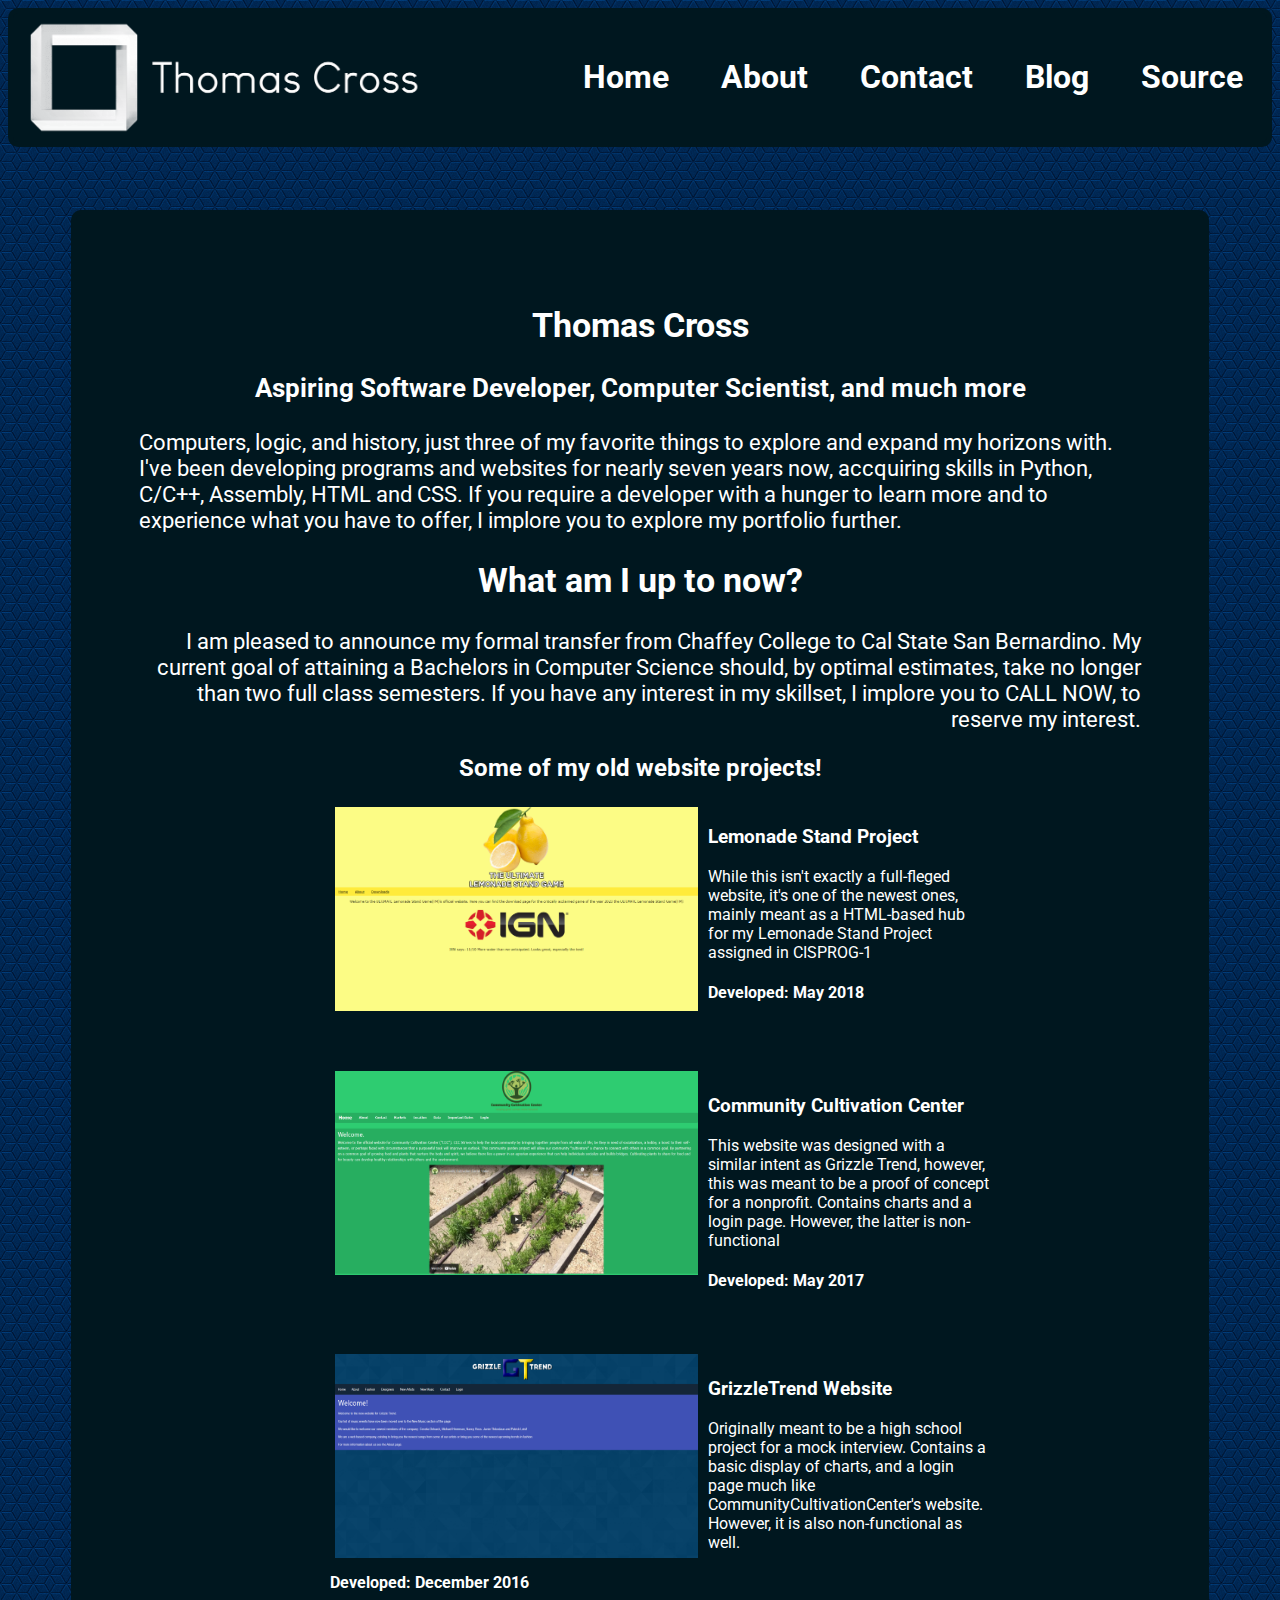
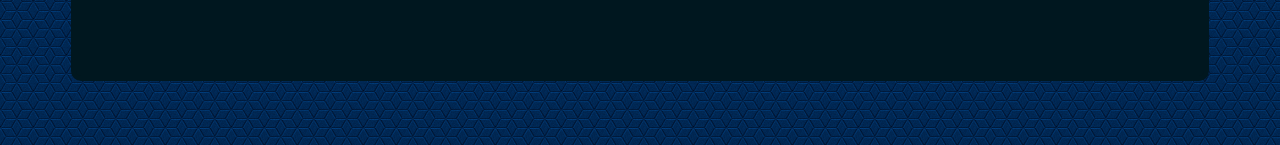
==== index.html @ a674a42e "Update index.html" ====
<!DOCTYPE html>
<meta name="viewport" content="width=device-width, initial-scale=1.0">
    <head>
        <title>Thomas Cross Portfolio: Home</title>
        <link rel="stylesheet" href="portfolio.css">
        <meta charset="utf-8">
        <link rel="icon" type="image/png" href="images/favicon.ico">
        <link rel="preconnect" href="https://fonts.gstatic.com">
        <link rel="preconnect" href="https://fonts.gstatic.com">
        <link rel='icon' href='Images\favicons\favicon-16x16.png'>
        <link href="https://fonts.googleapis.com/css2?family=Roboto:wght@300;700&display=swap" rel="stylesheet">
        <script src="https://ajax.googleapis.com/ajax/libs/jquery/3.5.1/jquery.min.js"></script>
        <link href='https://css.gg/close-o.css' rel='stylesheet'>
        <link href='https://css.gg/menu.css' rel='stylesheet'>
    </head>
    <script>
        function mobileNavbar(){
            var a = document.getElementById("navlinks");
            var b = document.getElementsByClassName("navtag");
            var d = $(window).width();
            if (a.style.display === "block" && d <= 768) {
                a.style.display = "none";
                b.style.display = "none";
            }
            else {
                $(a).fadeIn();
                a.style.display = "block";
                b.style.display = "block";
            }
        }
    </script>
    <body>
        <a href="javascript:void(0);" class="icon" onclick="mobileNavbar()"><i style="background:white; --ggs:2;" class="gg-menu"></i></a>
        <div class="navtag" id="navlinks">
            <a href="javascript:void(0);" class="icon" onclick="mobileNavbar()"><i style="background:white; --ggs:2;" class="gg-close-o"></i></a>
            <nav>
                <ul>
                    <li><a href="index.html"><h1>Home</h1></a></li>
                    <li><a href="bio.html"><h1>About</h1></a></li>
                    <li><a href="contact.html"><h1>Contact</h1></a></li>
                    <li><a href="blog.html"><h1>Blog</h1></a></li>
                    <li><a href="https://github.com/ThomasCross257/Portfolio"><h1>Source</h1></a></li>
                </ul>
            </nav>
        </div>
        <div class="body">
        <div class= "IntroPara">
        <h2>Thomas Cross</h2>
        <h3>Aspiring Software Developer, Computer Scientist, and much more</h3>
        <p>Computers, logic, and history, just three of my favorite things to explore and expand my horizons with. I've been developing programs and websites for nearly seven years now, accquiring skills in Python, C/C++, Assembly, HTML and CSS. If you require a developer with a hunger to learn more and to experience what you have to offer, I implore you to explore my portfolio further.</p>
        </div>
        <div class="CurrentEvent"><h2 style="text-align:center">What am I up to now?</h2>
        <p>I am pleased to announce my formal transfer from Chaffey College to Cal State San Bernardino. My current goal of attaining a Bachelors in Computer Science should, by optimal estimates, take no longer than two full class semesters. If you have any interest in my skillset, I implore you to CALL NOW, to reserve my interest.</p>
        </div>
            <h2 style="text-align:center">Some of my old website projects!</h2>
            <div class="projects">
                <ul>
                    <li><a href="https://thomascross257.github.io/LemonadeStand/"><img style="float:left;" src="Images/webpageshots/CollegeProject.png" width="363" height="204"></a>
                    <h3>Lemonade Stand Project</h3><p>While this isn't exactly a full-fleged website, it's one of the newest ones, mainly meant as a HTML-based hub for my Lemonade Stand Project assigned in CISPROG-1</p><h4>Developed: May 2018</h4></li>
                    <br>
                    <br>
                    <li><a href="https://thomascross257.github.io/CommunityCultivationCenter/"><img style="float:left;" src="Images/webpageshots/HSProject2.png" width="363" height="204"></a></li>
                    <h3>Community Cultivation Center</h3><p>This website was designed with a similar intent as Grizzle Trend, however, this was meant to be a proof of concept for a nonprofit. Contains charts and a login page. However, the latter is non-functional</p>
                    <h4>Developed: May 2017</h4>
                    <br>
                    <br>
                    <li><a href="https://thomascross257.github.io/GrizzleTrend/"><img style="float:left;" img src="Images/webpageshots/HSProject1.png"></a></li>
                    <h3>GrizzleTrend Website</h3><p>Originally meant to be a high school project for a mock interview. Contains a basic display of charts, and a login page much like CommunityCultivationCenter's website. However, it is also non-functional as well.</p>
                    <h4>Developed: December 2016</h4>
                </ul>
            </div>
    </body>
---- portfolio.css ----
.body{
    margin:5%;
    padding:5%;
    background: #00171F;
    border: 5px solid #00171F;
    border-radius: 10px;
}
.navtag{

    min-height: 50%;
    display: block;
    background-color: #00171F;
    background-image: url("Images/LogoHeader.png");
    background-size: contain;
    background-repeat: no-repeat;
    border: 5px solid #00171F;
    border-radius: 10px;
}

body{
    background-image:url("Images/40db8452.png");
    font-family: 'Roboto', sans-serif;
}

h1, h2, h3{
    text-align: center;
    color: white;
}
p{
    color: white;
}

.navtag nav{
    text-align: right;
}
.navtag ul{
    list-style-type: none;
    margin: 0;
}
.navtag li{
    display:inline-flex;
}
.navtag li a{
    display:inline-block;
    position: relative;
    text-decoration: none;
    color: white;
    padding: 24px;
}
.navtag li a:hover{
    background-color: #00A7E1;    
}

.projects{
    margin-left: auto;
    margin-right: auto;
    width: 70%;
    text-justify:auto;
}

.projects ul{
    list-style-type: none;
}

.projects li{
    padding: 5px;
    display: block;
    position:relative;
}
.projects a{
    max-height: 204px;
    max-width: 363px;
}
.projects img{
    padding-right: 10px;
    width: 363px; 
    height: 204px;
    float:left;
}

.projects h3{
    text-align:unset;
}
.projects h4{
    color:white;
}
.projectText{
    margin: left 10%;
}

.IntroPara{
    justify-items: auto;
    text-align: left;
    font-size: 1.4em;
}
.CurrentEvent{
    justify-items: auto;
    font-size: 1.4em;
    text-align: right;
}
.icon{
    display:none;
}
#phoneNum-Mobile{
    display:none;
}

.bioPic{
    display:block; 
    width:25%; 
    height:25%; 
    float:right; 
    border-style:solid;
    border-width: 5px;
    border-radius: 30px;
    border-color: #00A7E1;
}

.bioPara{
    padding-right:20px; 
    text-align:left; 
    text-justify: auto;
}

.MobileLink{
    display:none;
}
.ResumeInline{
    margin: 0 auto; 
    display:block;
}

@media only screen and (max-width: 979px){
    .navtag{
        background-image: url("/Images/LogoSansText.png");
        background-size:12%;
    }
}

@media only screen and (max-width: 768px) {
    .navtag{
        display:none;
        max-width:fit-content;
        background-image: none;
        position:fixed;
        width:100%;
        height:100%;
        top:0;
        bottom:0;
        left:0;
        right:0;
        z-index: 2;
        
    }
    .navtag #navlinks{
        display:none;
    }
    .navtag a {
        color: #00171F;
        display: block;
    }
    .navtag nav{
        text-align: center;
    }
    .navtag li a{
        display:block;
        text-decoration: none;
        color: white;
        padding: 46px;
        width:50%;
    }
    .icon{
        display:block;
        position:absolute;
        text-decoration: none;
        margin:auto;
        width:50%;
        height: 90%;
    }
    .IntroPara{
        justify-items: auto;
        text-align: center;
    }
    .CurrentEvent{
        justify-items: auto;
        text-align: center;
    }
    .projects img{
        padding-right: 10px;
        width: 182px; 
        height: 102px;
        float:none;
    }

    #phoneNum-Mobile{
        display:block;
    }
    #phoneNum-Desktop{
        display:none;
    }
    .MobileLink{
        display:block;
    }
    .MobileLink a:hover{
        color: #00A7E1;    
    }
    .body a:link {
        color: #007EA7;
        text-decoration: none;
    }
      
    .body a:visited {
        text-decoration: none;
        color: #007EA7;
     }
      
     .body a:hover {
        text-decoration: underline;
    }
      
    .body a:active {
        text-decoration: underline;
    }
    .ResumeInline{
        position: absolute; 
        width:0; 
        height:0; 
        border:0;
    }
    .gg-notes{
        vertical-align: center;
    }
}
@media only screen and (max-width: 1024px) {
    .projects img{
        padding-right: 10px;
        width: 273px; 
        height: 153px;
        float:none;
    }
    .MobileLink{
        display:block;
    }
    .ResumeInline{
        position: absolute; 
        width:0; 
        height:0; 
        border:0;
    }
}
.gg-menu{
    margin-left: 10px;
    margin-bottom: 10px;
    margin-top: 10px;
}
.gg-close-o{
    margin-left: 10px;
    margin-top: 20px;
}
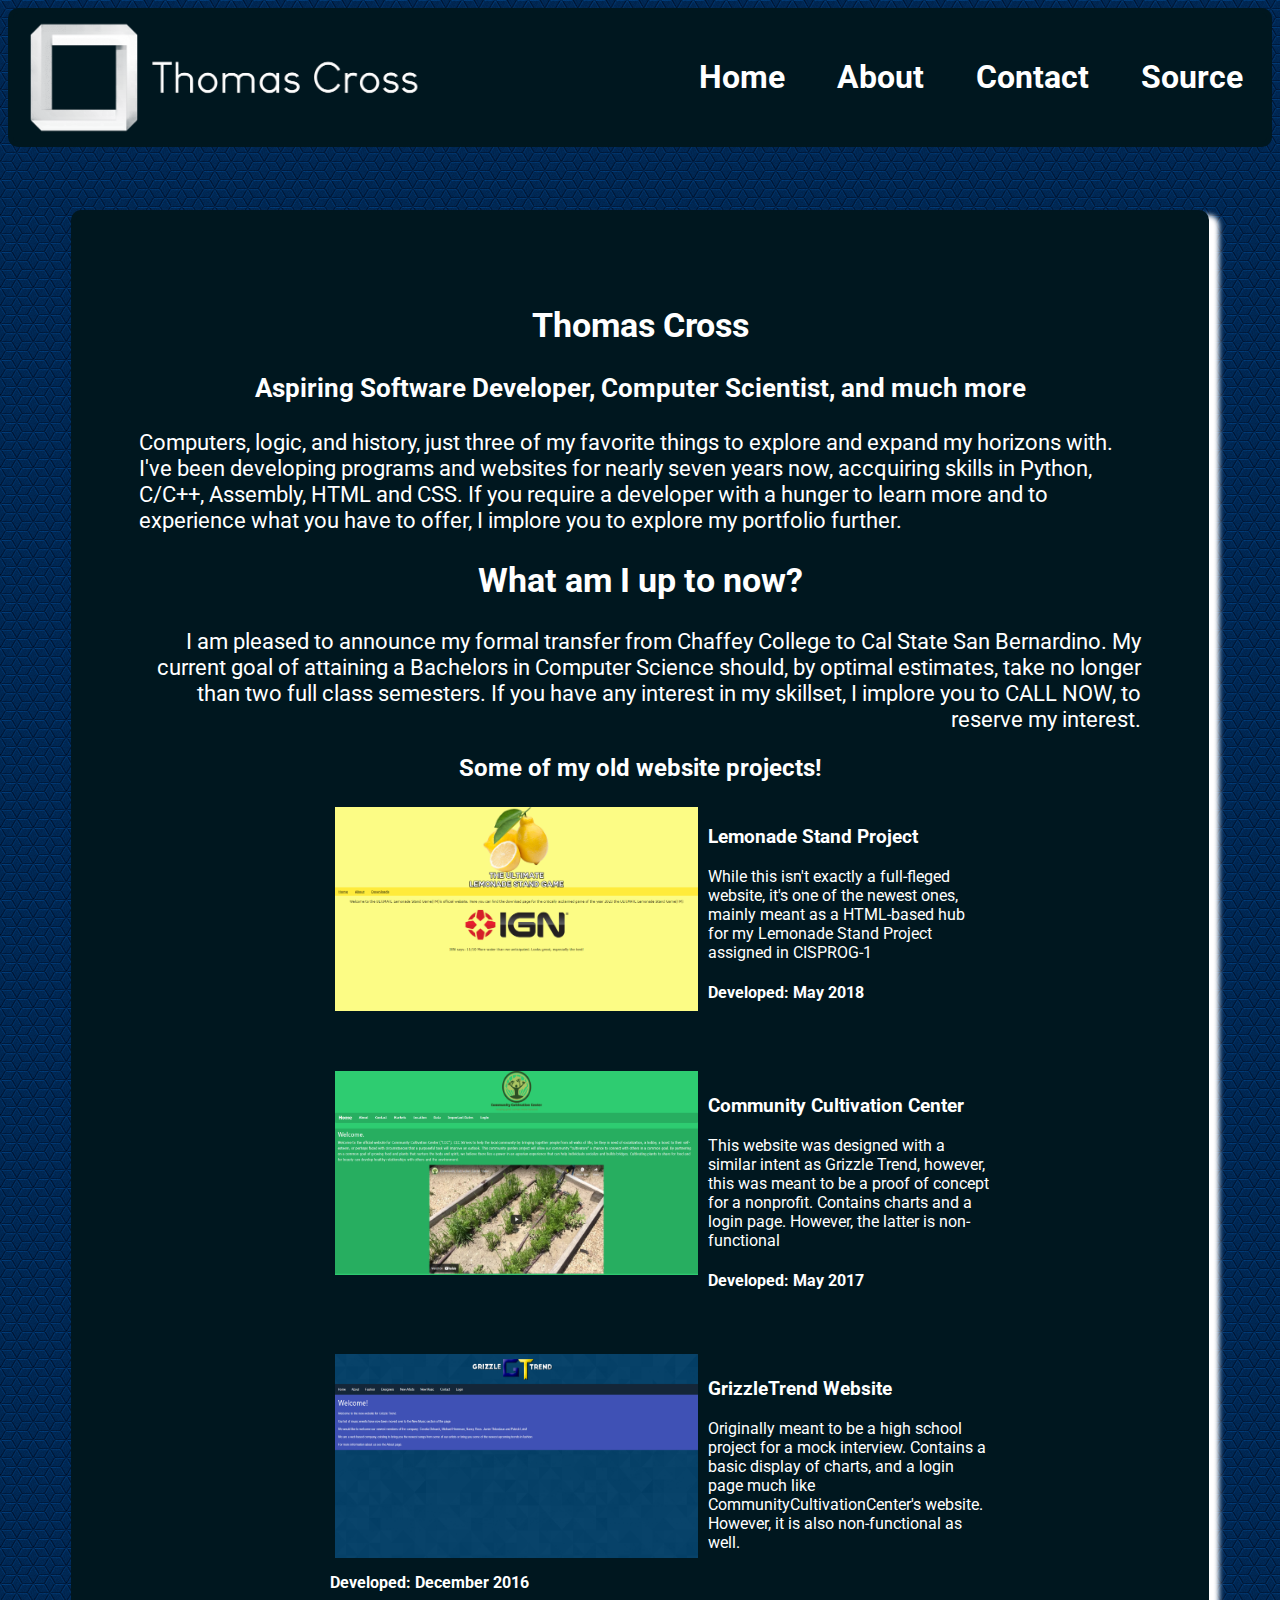
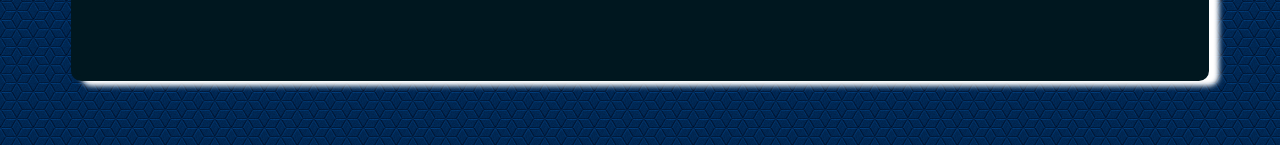
==== commit d4b9ef80: "Major changes made to the mobile version. Also added tables on the contact page" ====
--- a/index.html
+++ b/index.html
@@ -30,15 +30,14 @@
         }
     </script>
     <body>
-        <a href="javascript:void(0);" class="icon" onclick="mobileNavbar()"><i style="background:white; --ggs:2;" class="gg-menu"></i></a>
+        <a href="javascript:void(0);" class="icon" onclick="mobileNavbar()"><i style="text-decoration: none;color: white; --ggs:2;" class="gg-menu"></i></a>
         <div class="navtag" id="navlinks">
-            <a href="javascript:void(0);" class="icon" onclick="mobileNavbar()"><i style="background:white; --ggs:2;" class="gg-close-o"></i></a>
+            <a href="javascript:void(0);" class="icon" onclick="mobileNavbar()"><i style="text-decoration: none;color: white; --ggs:2;" class="gg-close-o"></i></a>
             <nav>
                 <ul>
                     <li><a href="index.html"><h1>Home</h1></a></li>
                     <li><a href="bio.html"><h1>About</h1></a></li>
                     <li><a href="contact.html"><h1>Contact</h1></a></li>
-                    <li><a href="blog.html"><h1>Blog</h1></a></li>
                     <li><a href="https://github.com/ThomasCross257/Portfolio"><h1>Source</h1></a></li>
                 </ul>
             </nav>
@@ -55,16 +54,16 @@
             <h2 style="text-align:center">Some of my old website projects!</h2>
             <div class="projects">
                 <ul>
-                    <li><a href="https://thomascross257.github.io/LemonadeStand/"><img style="float:left;" src="Images/webpageshots/CollegeProject.png" width="363" height="204"></a>
+                    <li><a href="https://thomascross257.github.io/LemonadeStand/"><img style="float:left;" class="CollegeProj" src="Images/webpageshots/CollegeProject.png" width="363" height="204"></a>
                     <h3>Lemonade Stand Project</h3><p>While this isn't exactly a full-fleged website, it's one of the newest ones, mainly meant as a HTML-based hub for my Lemonade Stand Project assigned in CISPROG-1</p><h4>Developed: May 2018</h4></li>
                     <br>
                     <br>
-                    <li><a href="https://thomascross257.github.io/CommunityCultivationCenter/"><img style="float:left;" src="Images/webpageshots/HSProject2.png" width="363" height="204"></a></li>
+                    <li><a href="https://thomascross257.github.io/CommunityCultivationCenter/"><img style="float:left;" class="HSProject2" src="Images/webpageshots/HSProject2.png"></a></li>
                     <h3>Community Cultivation Center</h3><p>This website was designed with a similar intent as Grizzle Trend, however, this was meant to be a proof of concept for a nonprofit. Contains charts and a login page. However, the latter is non-functional</p>
                     <h4>Developed: May 2017</h4>
                     <br>
                     <br>
-                    <li><a href="https://thomascross257.github.io/GrizzleTrend/"><img style="float:left;" img src="Images/webpageshots/HSProject1.png"></a></li>
+                    <li><a href="https://thomascross257.github.io/GrizzleTrend/"><img style="float:left;" class="HSProject1" src="Images/webpageshots/HSProject1.png"></a></li>
                     <h3>GrizzleTrend Website</h3><p>Originally meant to be a high school project for a mock interview. Contains a basic display of charts, and a login page much like CommunityCultivationCenter's website. However, it is also non-functional as well.</p>
                     <h4>Developed: December 2016</h4>
                 </ul>
--- a/portfolio.css
+++ b/portfolio.css
@@ -4,7 +4,17 @@
     background: #00171F;
     border: 5px solid #00171F;
     border-radius: 10px;
-}
+    box-shadow: 10px 5px 5px white;
+}
+.body a:link {
+    color: white;
+    text-decoration: none;
+}
+  
+.body a:visited {
+    text-decoration: none;
+    color: white;
+ }
 .navtag{
 
     min-height: 50%;
@@ -129,10 +139,22 @@
     margin: 0 auto; 
     display:block;
 }
+.HSProject1{
+    width:363; 
+    height:204;
+}
+.HSProject2{
+    width:363; 
+    height:204;
+}
+.CollegeProj{
+    width:363; 
+    height:204;
+}
 
 @media only screen and (max-width: 979px){
     .navtag{
-        background-image: url("/Images/LogoSansText.png");
+        background-image: url("Images/LogoSansText.png");
         background-size:12%;
     }
 }
@@ -187,11 +209,23 @@
     }
     .projects img{
         padding-right: 10px;
-        width: 182px; 
-        height: 102px;
         float:none;
     }
-
+    .HSProject1{
+        content:url("Images/webpageshots/GrizTrendIconMobile.png");
+        width: 177px; 
+        height: 144px;
+    }
+    .HSProject2{
+        content:url("Images/webpageshots/CommunityCultivationCenterIconMobile.png");
+        width:auto; 
+        height:auto;
+    }
+    .CollegeProj{
+        content:url("Images/webpageshots/LemonadeStandIconMobile.png");
+        width: 165px; 
+        height: 151px;
+    }
     #phoneNum-Mobile{
         display:block;
     }
@@ -204,15 +238,6 @@
     .MobileLink a:hover{
         color: #00A7E1;    
     }
-    .body a:link {
-        color: #007EA7;
-        text-decoration: none;
-    }
-      
-    .body a:visited {
-        text-decoration: none;
-        color: #007EA7;
-     }
       
      .body a:hover {
         text-decoration: underline;
@@ -256,4 +281,10 @@
 .gg-close-o{
     margin-left: 10px;
     margin-top: 20px;
+}
+.ContactTableContent{
+    background-color: #007EA7;
+}
+.ContactTableDesc{
+    background-color: #003459;
 }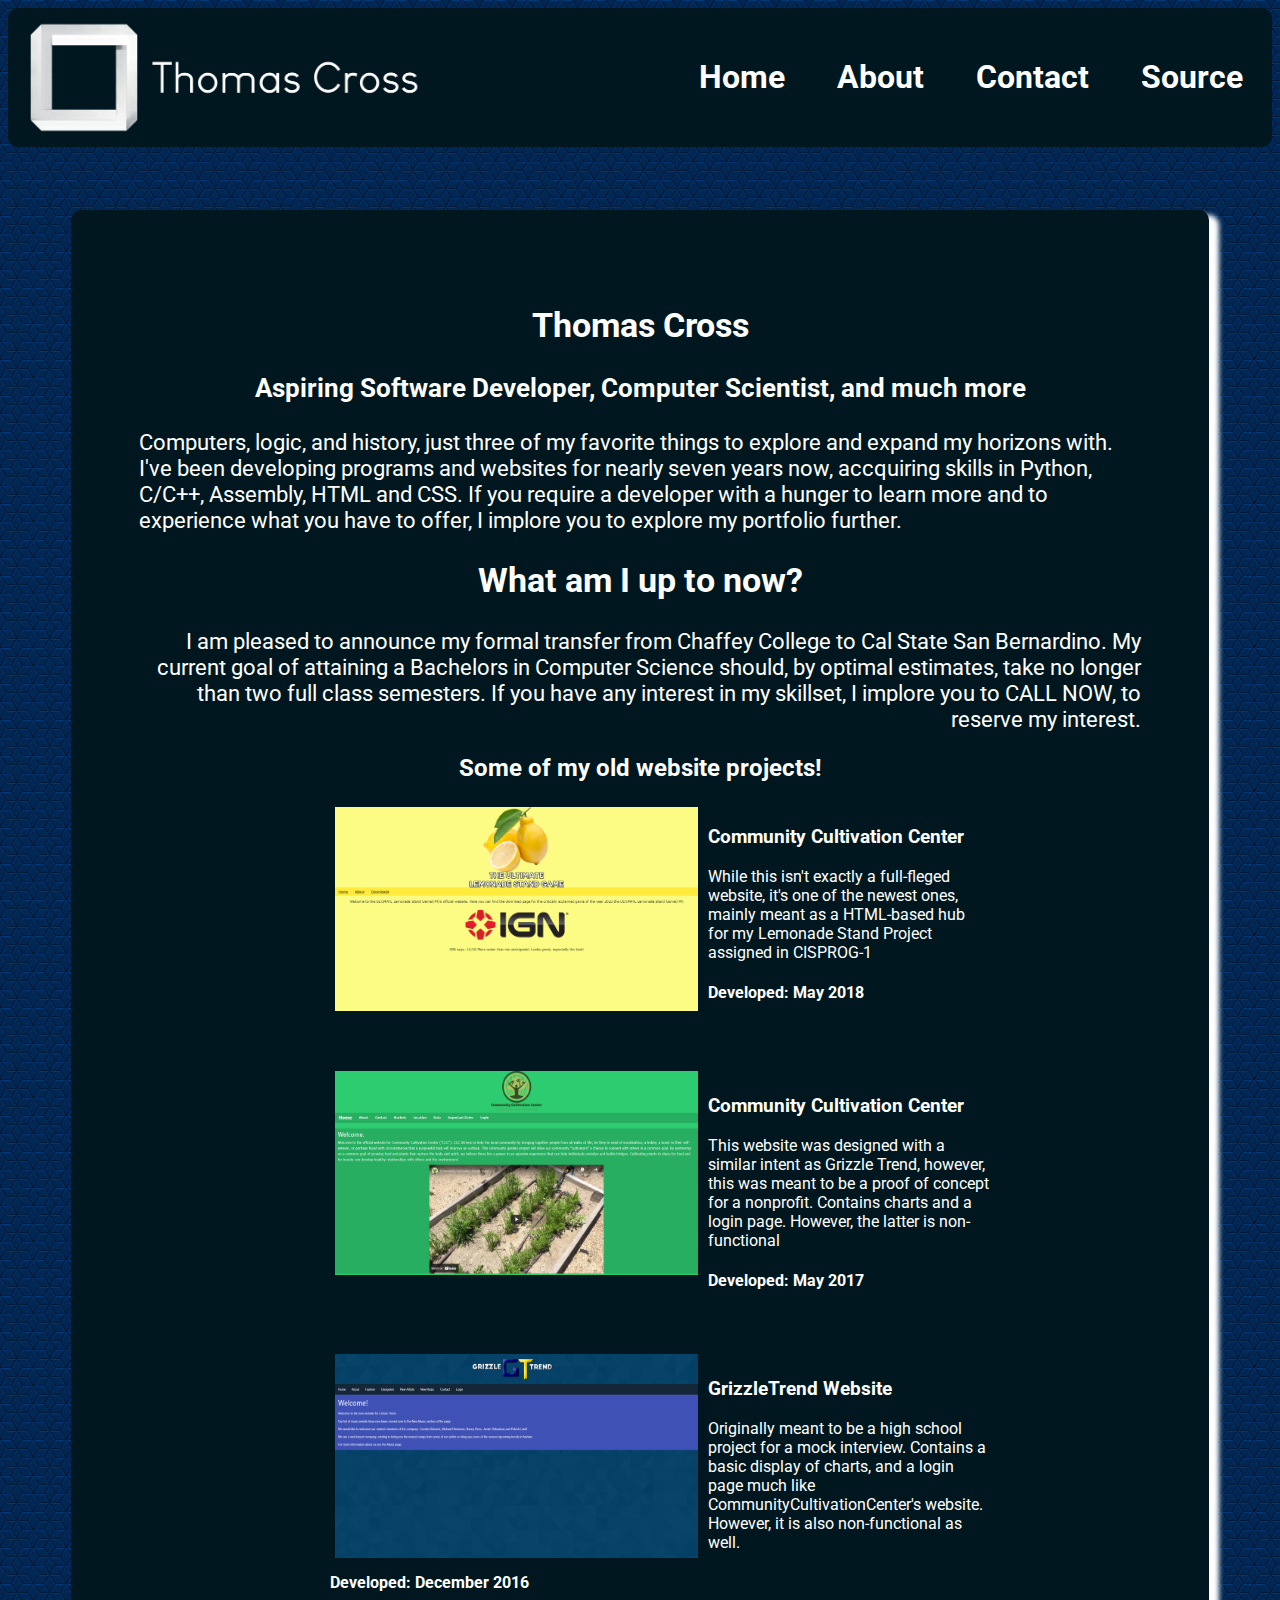
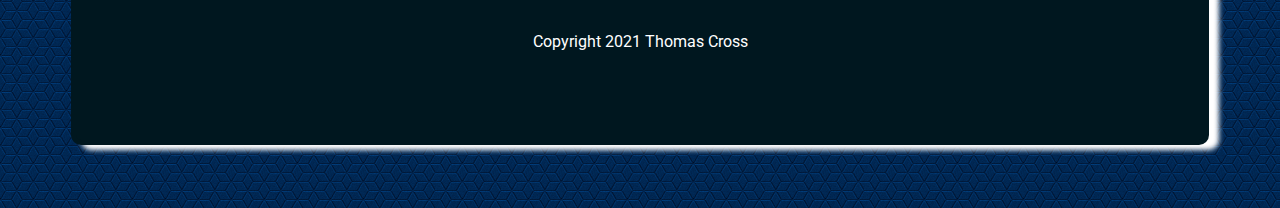
==== commit cf2abf2c: "Major update. Website is fully functional and presentable from here on out." ====
--- a/index.html
+++ b/index.html
@@ -54,19 +54,19 @@
             <h2 style="text-align:center">Some of my old website projects!</h2>
             <div class="projects">
                 <ul>
-                    <li><a href="https://thomascross257.github.io/LemonadeStand/"><img style="float:left;" class="CollegeProj" src="Images/webpageshots/CollegeProject.png" width="363" height="204"></a>
-                    <h3>Lemonade Stand Project</h3><p>While this isn't exactly a full-fleged website, it's one of the newest ones, mainly meant as a HTML-based hub for my Lemonade Stand Project assigned in CISPROG-1</p><h4>Developed: May 2018</h4></li>
+                    <li><a id="WebsiteIcons" href="https://thomascross257.github.io/LemonadeStand/"><span><img style="float:left;" class="CollegeProj" src="Images/webpageshots/CollegeProject.png" width="363" height="204"></a>
+                    <a href="https://thomascross257.github.io/LemonadeStand/"><h3 id="MobileHomeLinks">Lemonade Stand Project</h3></a><h3 id="NonMobileHomeLinks">Community Cultivation Center</h3><p>While this isn't exactly a full-fleged website, it's one of the newest ones, mainly meant as a HTML-based hub for my Lemonade Stand Project assigned in CISPROG-1</p><h4>Developed: May 2018</h4></li>
                     <br>
                     <br>
-                    <li><a href="https://thomascross257.github.io/CommunityCultivationCenter/"><img style="float:left;" class="HSProject2" src="Images/webpageshots/HSProject2.png"></a></li>
-                    <h3>Community Cultivation Center</h3><p>This website was designed with a similar intent as Grizzle Trend, however, this was meant to be a proof of concept for a nonprofit. Contains charts and a login page. However, the latter is non-functional</p>
+                    <li><a id="WebsiteIcons" href="https://thomascross257.github.io/CommunityCultivationCenter/"><img style="float:left;" class="HSProject2" src="Images/webpageshots/HSProject2.png"></a></li>
+                    <a href="https://thomascross257.github.io/CommunityCultivationCenter/"><h3 id="MobileHomeLinks">Community Cultivation Center</h3></a><h3 id="NonMobileHomeLinks">Community Cultivation Center</h3><p>This website was designed with a similar intent as Grizzle Trend, however, this was meant to be a proof of concept for a nonprofit. Contains charts and a login page. However, the latter is non-functional</p>
                     <h4>Developed: May 2017</h4>
                     <br>
                     <br>
-                    <li><a href="https://thomascross257.github.io/GrizzleTrend/"><img style="float:left;" class="HSProject1" src="Images/webpageshots/HSProject1.png"></a></li>
-                    <h3>GrizzleTrend Website</h3><p>Originally meant to be a high school project for a mock interview. Contains a basic display of charts, and a login page much like CommunityCultivationCenter's website. However, it is also non-functional as well.</p>
+                    <li><a id="WebsiteIcons" href="https://thomascross257.github.io/GrizzleTrend/"><img style="float:left;" class="HSProject1" src="Images/webpageshots/HSProject1.png"></a></li>
+                    <span><a href="https://thomascross257.github.io/GrizzleTrend/"><h3 id="MobileHomeLinks">GrizzleTrend Website</h3></span></a><h3 id="NonMobileHomeLinks">GrizzleTrend Website</h3><p>Originally meant to be a high school project for a mock interview. Contains a basic display of charts, and a login page much like CommunityCultivationCenter's website. However, it is also non-functional as well.</p>
                     <h4>Developed: December 2016</h4>
                 </ul>
             </div>
-    </body>
-    
+            <footer style="color:white; text-align: center;"><br>Copyright 2021 Thomas Cross</footer>
+    </body>--- a/portfolio.css
+++ b/portfolio.css
@@ -5,6 +5,7 @@
     border: 5px solid #00171F;
     border-radius: 10px;
     box-shadow: 10px 5px 5px white;
+    padding-bottom:7%;
 }
 .body a:link {
     color: white;
@@ -140,16 +141,22 @@
     display:block;
 }
 .HSProject1{
-    width:363; 
-    height:204;
+    width:363px; 
+    height:204px;
 }
 .HSProject2{
-    width:363; 
-    height:204;
+    width:363px; 
+    height:204px;
 }
 .CollegeProj{
-    width:363; 
-    height:204;
+    width:363px; 
+    height:204px;
+}
+#MobileHomeLinks{
+    display:none;
+}
+#NonMobileHomeLinks{
+    display:block;
 }
 
 @media only screen and (max-width: 979px){
@@ -212,19 +219,13 @@
         float:none;
     }
     .HSProject1{
-        content:url("Images/webpageshots/GrizTrendIconMobile.png");
-        width: 177px; 
-        height: 144px;
+        display:none;
     }
     .HSProject2{
-        content:url("Images/webpageshots/CommunityCultivationCenterIconMobile.png");
-        width:auto; 
-        height:auto;
+        display:none;
     }
     .CollegeProj{
-        content:url("Images/webpageshots/LemonadeStandIconMobile.png");
-        width: 165px; 
-        height: 151px;
+        display:none;
     }
     #phoneNum-Mobile{
         display:block;
@@ -254,6 +255,14 @@
     }
     .gg-notes{
         vertical-align: center;
+    }
+    #MobileHomeLinks{
+        display:block;
+        background-color: #003459;
+        padding: 10px;
+    }
+    #NonMobileHomeLinks{
+        display:none;
     }
 }
 @media only screen and (max-width: 1024px) {
@@ -263,6 +272,21 @@
         height: 153px;
         float:none;
     }
+    .HSProject1{
+        content:url("Images/webpageshots/GrizTrendIconMobile.png");
+        width: 177px; 
+        height: 144px;
+    }
+    .HSProject2{
+        content:url("Images/webpageshots/CommunityCultivationCenterIconMobile.png");
+        width:auto; 
+        height:auto;
+    }
+    .CollegeProj{
+        content:url("Images/webpageshots/LemonadeStandIconMobile.png");
+        width: 165px; 
+        height: 151px;
+    }
     .MobileLink{
         display:block;
     }
@@ -287,4 +311,4 @@
 }
 .ContactTableDesc{
     background-color: #003459;
-}+}
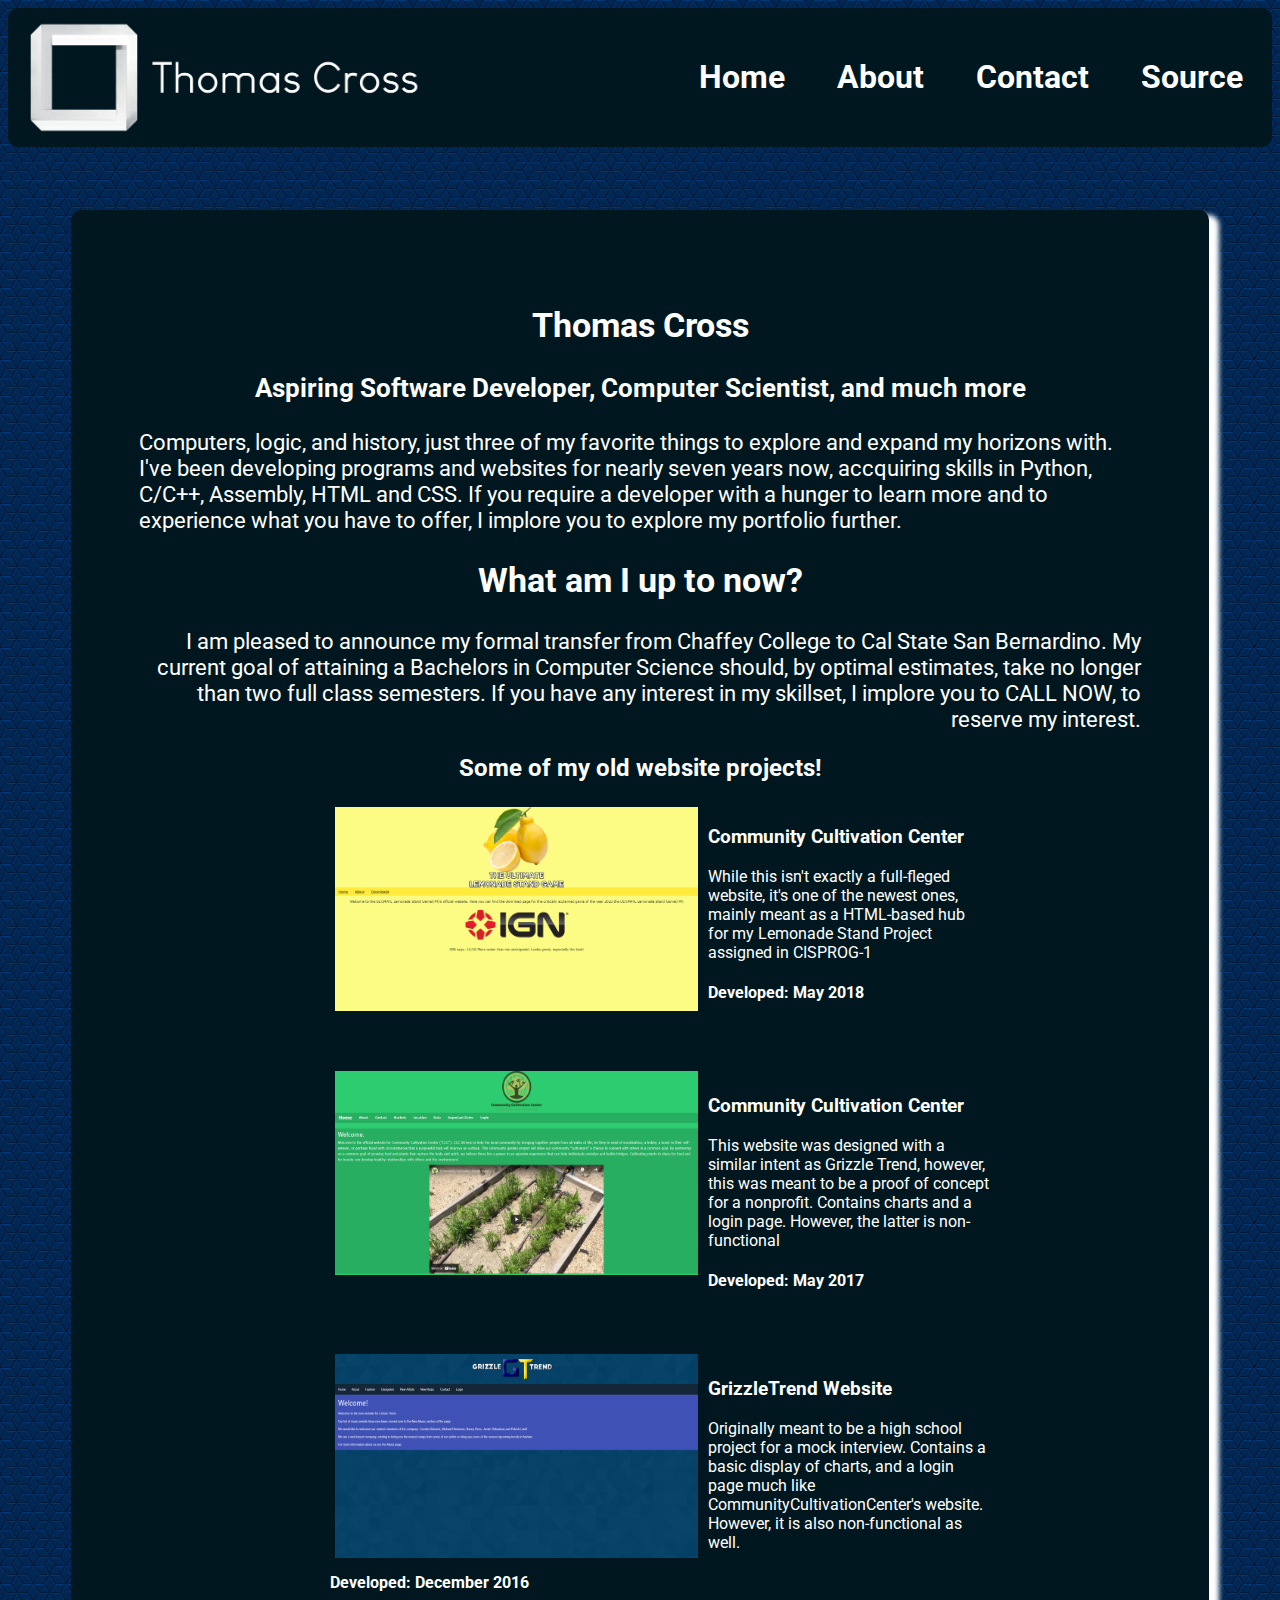
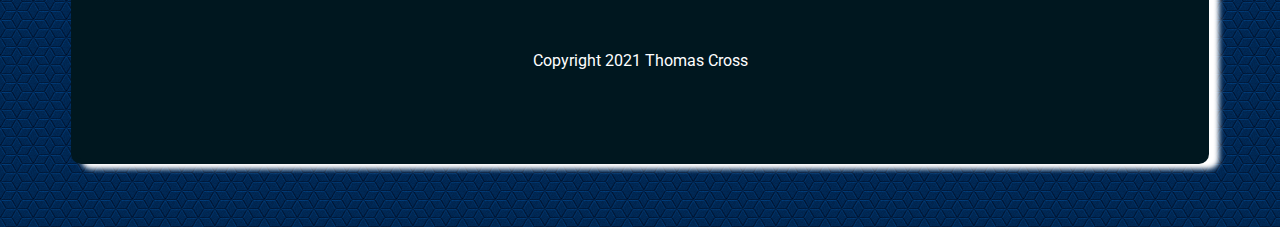
==== commit 20903f5d: "Additional formatting" ====
--- a/index.html
+++ b/index.html
@@ -8,8 +8,10 @@
         <link rel="preconnect" href="https://fonts.gstatic.com">
         <link rel="preconnect" href="https://fonts.gstatic.com">
         <link rel='icon' href='Images\favicons\favicon-16x16.png'>
+        
         <link href="https://fonts.googleapis.com/css2?family=Roboto:wght@300;700&display=swap" rel="stylesheet">
         <script src="https://ajax.googleapis.com/ajax/libs/jquery/3.5.1/jquery.min.js"></script>
+
         <link href='https://css.gg/close-o.css' rel='stylesheet'>
         <link href='https://css.gg/menu.css' rel='stylesheet'>
     </head>
@@ -68,5 +70,6 @@
                     <h4>Developed: December 2016</h4>
                 </ul>
             </div>
+            <br>
             <footer style="color:white; text-align: center;"><br>Copyright 2021 Thomas Cross</footer>
     </body>--- a/portfolio.css
+++ b/portfolio.css
@@ -17,7 +17,6 @@
     color: white;
  }
 .navtag{
-
     min-height: 50%;
     display: block;
     background-color: #00171F;
@@ -169,6 +168,7 @@
 @media only screen and (max-width: 768px) {
     .navtag{
         display:none;
+        min-height:initial;
         max-width:fit-content;
         background-image: none;
         position:fixed;
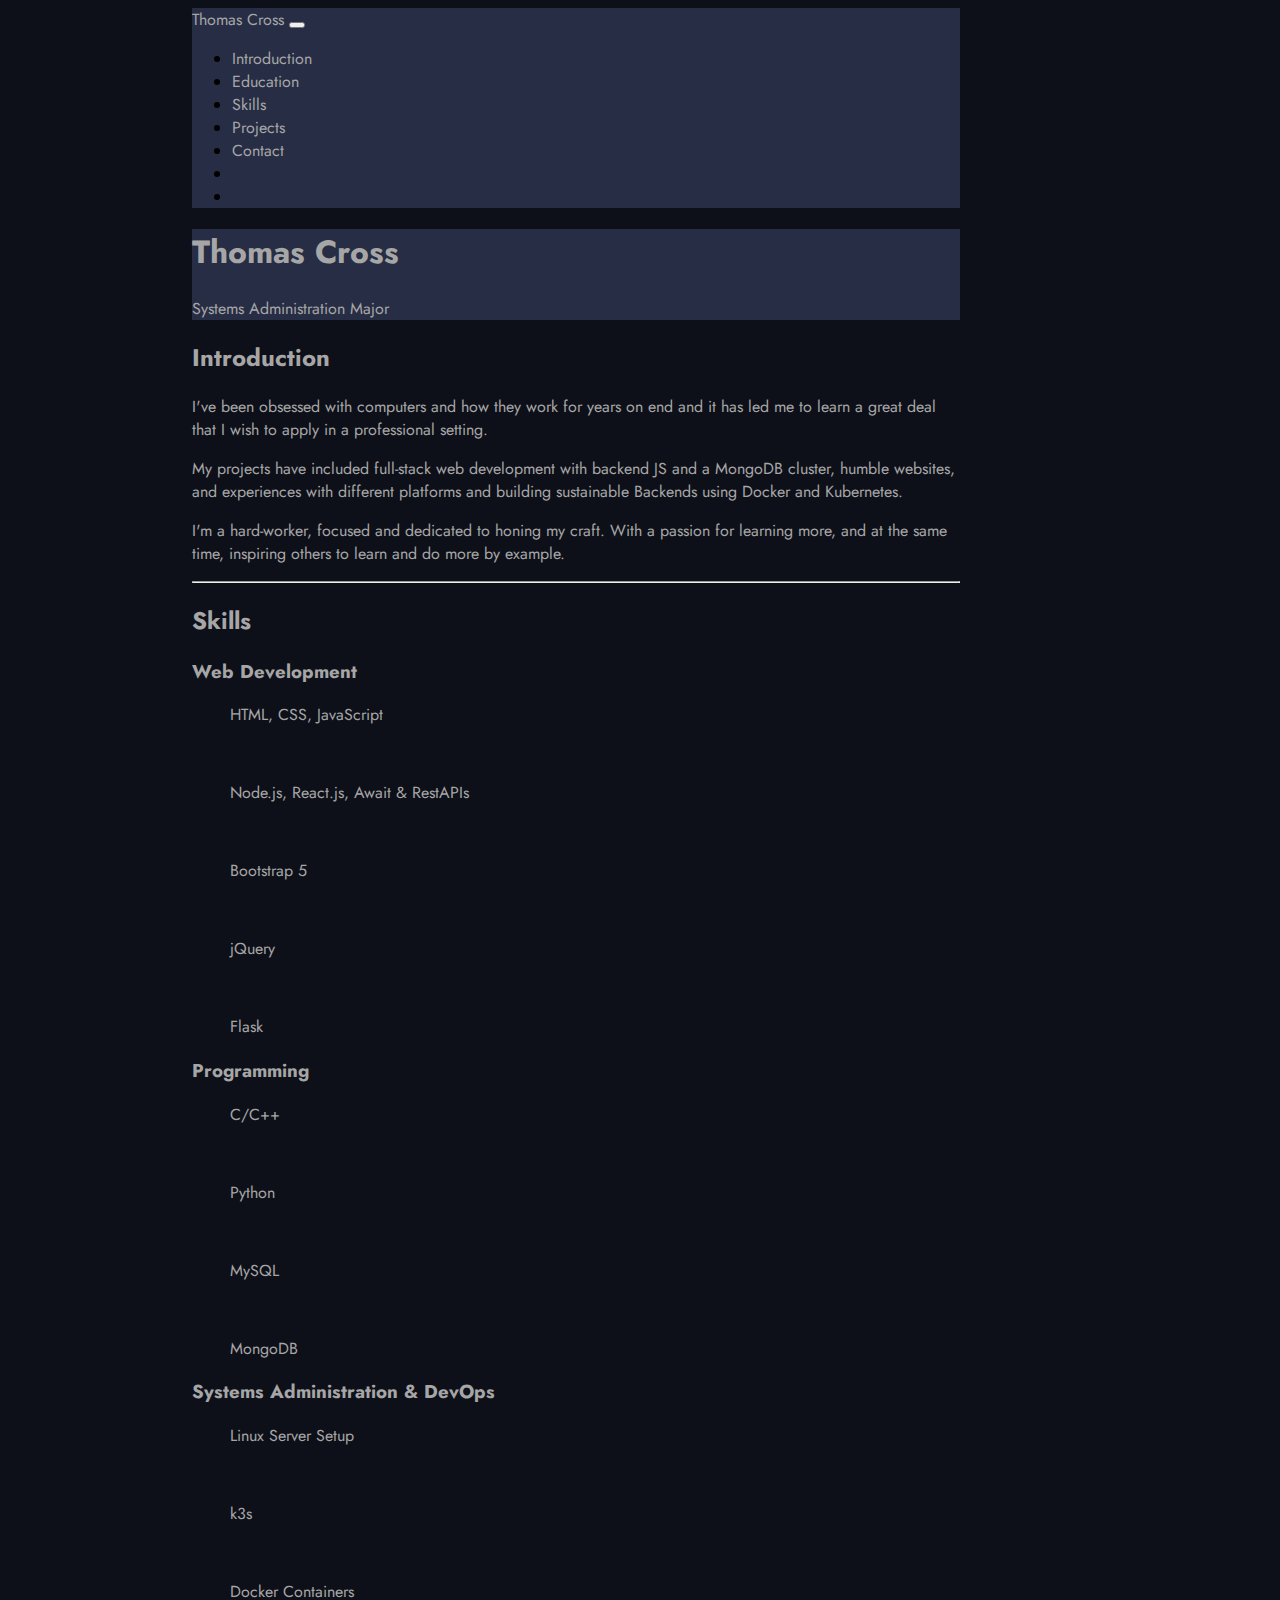
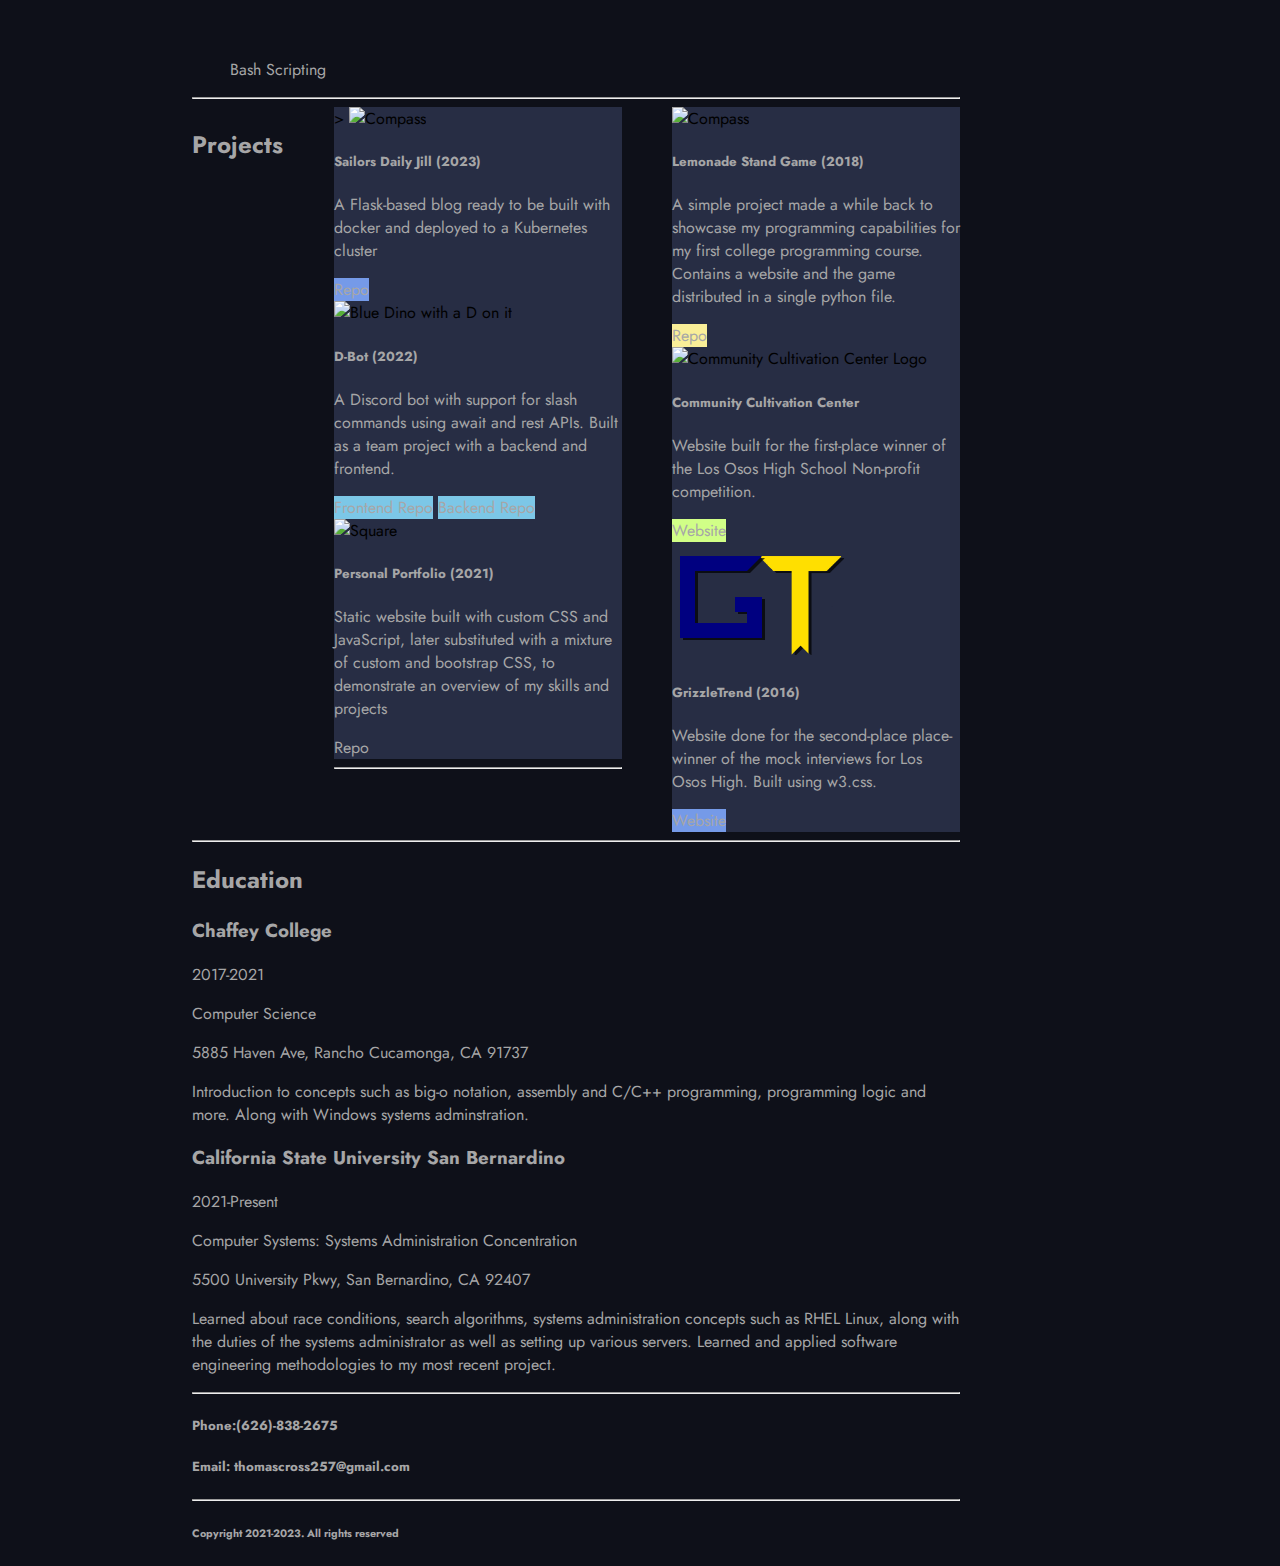
==== commit c8b10b0d: "Complete overhaul" ====
--- a/index.html
+++ b/index.html
@@ -1,75 +1,233 @@
 <!DOCTYPE html>
-<meta name="viewport" content="width=device-width, initial-scale=1.0">
-    <head>
-        <title>Thomas Cross Portfolio: Home</title>
-        <link rel="stylesheet" href="portfolio.css">
-        <meta charset="utf-8">
-        <link rel="icon" type="image/png" href="images/favicon.ico">
-        <link rel="preconnect" href="https://fonts.gstatic.com">
-        <link rel="preconnect" href="https://fonts.gstatic.com">
-        <link rel='icon' href='Images\favicons\favicon-16x16.png'>
-        
-        <link href="https://fonts.googleapis.com/css2?family=Roboto:wght@300;700&display=swap" rel="stylesheet">
-        <script src="https://ajax.googleapis.com/ajax/libs/jquery/3.5.1/jquery.min.js"></script>
+<html lang="en">
+<head>
+    <meta charset="UTF-8">
+    <meta name="viewport" content="width=device-width, initial-scale=1.0">
+    <meta http-equiv="X-UA-Compatible" content="ie=edge">
+    <title>Portfolio</title>
+    <!-- Bootstrap 5 CSS -->
+    <link href="https://cdn.jsdelivr.net/npm/bootstrap@5.3.0-alpha3/dist/css/bootstrap.min.css" rel="stylesheet" integrity="sha384-KK94CHFLLe+nY2dmCWGMq91rCGa5gtU4mk92HdvYe+M/SXH301p5ILy+dN9+nJOZ" crossorigin="anonymous">
+    <script src="https://cdn.jsdelivr.net/npm/bootstrap@5.3.0-alpha3/dist/js/bootstrap.bundle.min.js" integrity="sha384-ENjdO4Dr2bkBIFxQpeoTz1HIcje39Wm4jDKdf19U8gI4ddQ3GYNS7NTKfAdVQSZe" crossorigin="anonymous"></script>
+    <!-- Custom CSS -->
+    <link rel="stylesheet" href="css/style.css">
+    <!-- Google Fonts -->
+    <link rel="preconnect" href="https://fonts.googleapis.com">
+    <link rel="preconnect" href="https://fonts.gstatic.com" crossorigin>
+    <link href="https://fonts.googleapis.com/css2?family=Domine&family=Jost:wght@300&family=Play&family=Quantico&family=Roboto&display=swap" rel="stylesheet"> 
+    <!-- Font Awesome Icons -->
+    <script src="https://kit.fontawesome.com/3a19828862.js" crossorigin="anonymous"></script>
+</head>
+<body class="container">
+    <nav class="navbar navbar-expand-lg navbar-dark darkheader">
+            <a class="navbar-brand" href="#">Thomas Cross</a>
+            <button class="navbar-toggler" type="button" data-bs-toggle="collapse" data-bs-target="#navbarNav" aria-controls="navbarNav" aria-expanded="false" aria-label="Toggle navigation">
+                <span class="navbar-toggler-icon"></span>
+            </button>
+            <div class="collapse navbar-collapse" id="navbarNav">
+                <ul class="navbar-nav ms-auto">
+                    <li class="nav-item">
+                        <a class="nav-link text-white" href="#intro">Introduction</a>
+                    </li>
+                    <li class="nav-item">
+                        <a class="nav-link text-white" href="#edu">Education</a>
+                    </li>
+                    <li class="nav-item">
+                        <a class="nav-link text-white" href="#skills">Skills</a>
+                    </li>
+                    <li class="nav-item">
+                        <a class="nav-link text-white" href="#projects">Projects</a>
+                    </li>
+                    <li class="nav-item">
+                        <a class="nav-link text-white" href="#contact">Contact</a>
+                    </li>
+                    <li class="nav-item">
+                        <a class="nav-link text-white" href="https://github.com/ThomasCross257"><i class="fab fa-github"></i></a>
+                    </li>
+                    <li class="nav-item">
+                        <a class="nav-link text-white" href="#"><i class="fas fa-blog"></i></a>
+                    </li>
+                </ul>
+            </div>
+        </div>
+    </nav>
 
-        <link href='https://css.gg/close-o.css' rel='stylesheet'>
-        <link href='https://css.gg/menu.css' rel='stylesheet'>
-    </head>
-    <script>
-        function mobileNavbar(){
-            var a = document.getElementById("navlinks");
-            var b = document.getElementsByClassName("navtag");
-            var d = $(window).width();
-            if (a.style.display === "block" && d <= 768) {
-                a.style.display = "none";
-                b.style.display = "none";
-            }
-            else {
-                $(a).fadeIn();
-                a.style.display = "block";
-                b.style.display = "block";
-            }
-        }
-    </script>
-    <body>
-        <a href="javascript:void(0);" class="icon" onclick="mobileNavbar()"><i style="text-decoration: none;color: white; --ggs:2;" class="gg-menu"></i></a>
-        <div class="navtag" id="navlinks">
-            <a href="javascript:void(0);" class="icon" onclick="mobileNavbar()"><i style="text-decoration: none;color: white; --ggs:2;" class="gg-close-o"></i></a>
-            <nav>
-                <ul>
-                    <li><a href="index.html"><h1>Home</h1></a></li>
-                    <li><a href="bio.html"><h1>About</h1></a></li>
-                    <li><a href="contact.html"><h1>Contact</h1></a></li>
-                    <li><a href="https://github.com/ThomasCross257/Portfolio"><h1>Source</h1></a></li>
-                </ul>
-            </nav>
-        </div>
-        <div class="body">
-        <div class= "IntroPara">
-        <h2>Thomas Cross</h2>
-        <h3>Aspiring Software Developer, Computer Scientist, and much more</h3>
-        <p>Computers, logic, and history, just three of my favorite things to explore and expand my horizons with. I've been developing programs and websites for nearly seven years now, accquiring skills in Python, C/C++, Assembly, HTML and CSS. If you require a developer with a hunger to learn more and to experience what you have to offer, I implore you to explore my portfolio further.</p>
-        </div>
-        <div class="CurrentEvent"><h2 style="text-align:center">What am I up to now?</h2>
-        <p>I am pleased to announce my formal transfer from Chaffey College to Cal State San Bernardino. My current goal of attaining a Bachelors in Computer Science should, by optimal estimates, take no longer than two full class semesters. If you have any interest in my skillset, I implore you to CALL NOW, to reserve my interest.</p>
-        </div>
-            <h2 style="text-align:center">Some of my old website projects!</h2>
-            <div class="projects">
-                <ul>
-                    <li><a id="WebsiteIcons" href="https://thomascross257.github.io/LemonadeStand/"><span><img style="float:left;" class="CollegeProj" src="Images/webpageshots/CollegeProject.png" width="363" height="204"></a>
-                    <a href="https://thomascross257.github.io/LemonadeStand/"><h3 id="MobileHomeLinks">Lemonade Stand Project</h3></a><h3 id="NonMobileHomeLinks">Community Cultivation Center</h3><p>While this isn't exactly a full-fleged website, it's one of the newest ones, mainly meant as a HTML-based hub for my Lemonade Stand Project assigned in CISPROG-1</p><h4>Developed: May 2018</h4></li>
-                    <br>
-                    <br>
-                    <li><a id="WebsiteIcons" href="https://thomascross257.github.io/CommunityCultivationCenter/"><img style="float:left;" class="HSProject2" src="Images/webpageshots/HSProject2.png"></a></li>
-                    <a href="https://thomascross257.github.io/CommunityCultivationCenter/"><h3 id="MobileHomeLinks">Community Cultivation Center</h3></a><h3 id="NonMobileHomeLinks">Community Cultivation Center</h3><p>This website was designed with a similar intent as Grizzle Trend, however, this was meant to be a proof of concept for a nonprofit. Contains charts and a login page. However, the latter is non-functional</p>
-                    <h4>Developed: May 2017</h4>
-                    <br>
-                    <br>
-                    <li><a id="WebsiteIcons" href="https://thomascross257.github.io/GrizzleTrend/"><img style="float:left;" class="HSProject1" src="Images/webpageshots/HSProject1.png"></a></li>
-                    <span><a href="https://thomascross257.github.io/GrizzleTrend/"><h3 id="MobileHomeLinks">GrizzleTrend Website</h3></span></a><h3 id="NonMobileHomeLinks">GrizzleTrend Website</h3><p>Originally meant to be a high school project for a mock interview. Contains a basic display of charts, and a login page much like CommunityCultivationCenter's website. However, it is also non-functional as well.</p>
-                    <h4>Developed: December 2016</h4>
-                </ul>
-            </div>
-            <br>
-            <footer style="color:white; text-align: center;"><br>Copyright 2021 Thomas Cross</footer>
-    </body>+    <header class="py-5 text-white darkheader">
+        <div class="container text-center">
+            <h1 class="fw-bold text-white">Thomas Cross</h1>
+            <p class="lead text-white">Systems Administration Major</p>
+        </div>
+    </header>
+
+    <main class="container py-5">
+        <section id="intro">
+            <h2 class="fw-bold mb-4">Introduction</h2>
+            <p class="lead mb-5">I've been obsessed with computers and how they work for years on end and it has led me to learn a great deal that I wish to apply in a professional setting.</p>
+            <p class="lead mb-5">My projects have included full-stack web development with backend JS and a MongoDB cluster, humble websites, and experiences with different platforms and building sustainable Backends using Docker and Kubernetes.</p>
+            <p class="lead mb-5">I'm a hard-worker, focused and dedicated to honing my craft. With a passion for learning more, and at the same time, inspiring others to learn and do more by example.</p>
+        </section>
+        <hr>
+<section id="skills">
+    <h2 class="mb-3">Skills</h2>
+    <article>
+        <h3 class="fw-bold">Web Development</h3>
+        <div class="skillblock">
+            <p>HTML, CSS, JavaScript</p>
+            <div class="skillbar">
+                <div class="progress orange" style="width: 90%;"></div>
+            </div>
+            <br>
+            <p>Node.js, React.js, Await &amp; RestAPIs</p>
+            <div class="skillbar">
+                <div class="progress yellow" style="width: 35%;"></div>
+            </div>
+            <br>
+            <p>Bootstrap 5</p>
+            <div class="skillbar">
+                <div class="progress orange" style="width: 55%;"></div>
+            </div>
+            <br>
+            <p>jQuery</p>
+            <div class="skillbar">
+                <div class="progress yellow" style="width: 35%;"></div>
+            </div>
+            <br>
+            <p>Flask</p>
+            <div class="skillbar">
+                <div class="progress orange" style="width: 70%;"></div>
+        </div>
+    </article>
+    <article>
+        <h3 class="fw-bold">Programming</h3>
+        <div class="skillblock">
+            <div class="skillbar">
+                <p>C/C++</p>
+                <div class="purple progress" style="width: 65%;"></div>
+            </div>
+            <br>
+            <div class="skillbar">
+                <p>Python</p>
+                <div class="progress blue" style="width: 85%;"></div>
+            </div>
+            <br>
+            <div class="skillbar">
+                <p>MySQL</p>
+                <div class="progress purple" style="width: 25%;"></div>
+            </div>
+            <br>
+            <div class="skillbar">
+                <p>MongoDB</p>
+                <div class="progress blue" style="width: 60%;"></div>
+            </div>
+        </div>
+    </article>
+    <article>
+        <h3 class = "fw-bold">Systems Administration & DevOps</h3>
+        <div class="skillblock">
+            <p>Linux Server Setup</p>
+            <div class="skillbar">
+                <div class="progress aqua" style="width: 67%;"></div>
+            </div>
+            <br>
+            <p>k3s</p>
+            <div class="skillbar">
+                <div class="progress green" style="width: 44%;"></div>
+            </div>
+            <br>
+            <div class="skillbar">
+                <p>Docker Containers</p>
+                <div class="progress aqua" style="width: 31%;"></div>
+            </div>
+            <br>
+            <div class="skillbar">
+                <p>Bash Scripting</p>
+                <div class="progress green" style="width: 40%;"></div>
+            </div>
+        </div>
+    </article>   
+</section>
+<hr>
+<section id="projects">
+    <div class="container"><h2 class="section-heading h-25">Projects</h2></div>
+    <div class="flex-row d-inline-flex justify-content-center">
+        <div class="card darkheader m-5" style="width: 18rem;">>
+            <img src="https://raw.githubusercontent.com/ThomasCross257/SailorsDailyJill/main/static/icons/android-chrome-512x512.png" class="card-img-top" alt="Compass">
+            <div class="card-body">
+              <h5 class="card-title text-white">Sailors Daily Jill (2023)</h5>
+              <p class="card-text text-white">A Flask-based blog ready to be built with docker and deployed to a Kubernetes cluster</p>
+              <a href="https://github.com/ThomasCross257/SailorsDailyJill" class="btn blue">Repo</a>
+            </div>
+        </div>
+        <div class="card darkheader m-5" style="width: 18rem;">
+          <img src="https://raw.githubusercontent.com/ThomasCross257/DBot-Frontend/main/assets/images/BotLogo.png" class="card-img-top" alt="Blue Dino with a D on it">
+          <div class="card-body">
+            <h5 class="card-title text-white">D-Bot (2022)</h5>
+            <p class="card-text text-white">A Discord bot with support for slash commands using await and rest APIs. Built as a team project with a backend and frontend.</p>
+            <a href="https://github.com/ThomasCross257/DBot-Frontend" class="btn aqua m-1">Frontend Repo</a>
+            <a href="https://github.com/ThomasCross257/DBot-Backend" class="btn aqua m-1">Backend Repo</a>
+          </div>
+        </div>
+        <div class="card darkheader m-5" style="width: 18rem;">
+            <img src="images\LogoSansText.png" class="card-img-top" alt="Square">
+            <div class="card-body">
+              <h5 class="card-title text-white">Personal Portfolio (2021)</h5>
+              <p class="card-text text-white">Static website built with custom CSS and JavaScript, later substituted with a mixture of custom and bootstrap CSS, to demonstrate an overview of my skills and projects</p>
+              <a href="https://github.com/ThomasCross257/SailorsDailyJill" class="btn btn-primary">Repo</a>
+            </div>
+          </div>
+      <hr>
+    </div>
+    
+    <div class="flex-row d-inline-flex">
+        <div class="card darkheader m-5" style="width: 18rem;">
+            <img src="https://raw.githubusercontent.com/ThomasCross257/LemonadeStand/master/lemon_PNG25276.png" class="card-img-top" alt="Compass">
+            <div class="card-body">
+              <h5 class="card-title text-white">Lemonade Stand Game (2018)</h5>
+              <p class="card-text text-white">A simple project made a while back to showcase my programming capabilities for my first college programming course. Contains a website and the game distributed in a single python file.</p>
+              <a href="https://github.com/ThomasCross257/SailorsDailyJill" class="btn yellow">Repo</a>
+            </div>
+        </div>
+        <div class="card darkheader m-5" style="width: 18rem;">
+            <img src="https://raw.githubusercontent.com/ThomasCross257/CommunityCultivationCenter/main/images/Logo.png" class="card-img-top" alt="Community Cultivation Center Logo">
+            <div class="card-body">
+                <h5 class="card-title text-white">Community Cultivation Center</h5>
+                <p class="card-text text-white">Website built for the first-place winner of the Los Osos High School Non-profit competition.</p>
+                <a href="https://thomascross257.github.io/CommunityCultivationCenter/" class="btn green">Website</a>
+            </div>
+        </div>
+        <div class="card darkheader m-5" style="width: 18rem;">
+            <img src="images\GrizzleTrend.png" class="card-img-top" alt="Community Cultivation Center Logo">
+            <div class="card-body">
+                <h5 class="card-title text-white">GrizzleTrend (2016)</h5>
+                <p class="card-text text-white">Website done for the second-place place-winner of the mock interviews for Los Osos High. Built using w3.css.</p>
+                <a href="https://thomascross257.github.io/GrizzleTrend/" class="btn blue">Website</a>
+            </div>
+        </div>
+</section>
+<hr>
+<section id="edu">
+    <h2 class="mb-3">Education</h2>
+    <article>
+        <h3 class="fw-bold">Chaffey College</h3>
+        <p class="fw-light">2017-2021</p>
+        <p class="mb-5">Computer Science</p>
+        <p class="fw-light mb-5">5885 Haven Ave, Rancho Cucamonga, CA 91737</p>
+        <p>Introduction to concepts such as big-o notation, assembly and C/C++ programming,
+            programming logic and more. Along with Windows systems adminstration.</p>
+    </article>
+    <article>
+        <h3 class="fw-bold">California State University San Bernardino</h3>
+        <p class="fw-light">2021-Present</p>
+        <p class="mb-5">Computer Systems: Systems Administration Concentration</p>
+        <p class="fw-light mb-5">5500 University Pkwy, San Bernardino, CA 92407</p>
+        <p>Learned about race conditions, search algorithms, systems administration concepts such as RHEL Linux, along with the duties of the systems administrator as well as setting up various servers. Learned and applied software engineering methodologies to my most recent project.</p>
+    </article>
+</section>
+<hr>
+<div id="contact">
+    <h5>Phone:(626)-838-2675</h5>
+   <h5>Email: <a href=mailto:thomascross257@gmail.com:>thomascross257@gmail.com</a></h6>
+</div>
+<hr>
+<h6>Copyright 2021-2023. All rights reserved</h6>
+</body>
+</html>--- a/css/style.css
+++ b/css/style.css
@@ -0,0 +1,143 @@
+.darkheader{
+    background-color: #272d44;
+}
+body{
+    margin-left: 15%;
+    margin-right: 25%;
+    background-color: #0e1019;
+    font-family: 'Jost', sans-serif;
+}
+
+body h1, h2, h3, h4, h5, h6, p{
+    color: #a6a6a7;
+}
+body a{
+    text-decoration: none;
+    color: #a6a6a7;
+}
+hr{
+    color:#7587a6;
+}
+#projects {
+    display: flex;
+    flex-wrap: wrap;
+    justify-content: space-between;
+  }
+  
+  .grid-item {
+    width: 30%;
+    margin-bottom: 2em;
+  }
+  
+  @media (max-width: 768px) {
+    .grid-item {
+      width: 45%;
+    }
+  }
+  
+  @media (max-width: 480px) {
+    .grid-item {
+      width: 100%;
+    }
+  }
+
+.skillblock{
+    padding-left: 5%;
+}
+.green{
+background-color:#d1ff87;
+}
+.blue{
+background-color:#759ae8;
+}
+.aqua{
+background-color:#7cc7e7;
+}
+.red{
+background-color:#fb757c;
+}
+.yellow{
+background-color:#f9ee98;
+}
+.purple{
+background-color:#bb89dc;
+}
+.orange{
+    background-color:#f99b62;
+}
+.projectBracket, .projectBracket-nm{
+    display: flex;
+}
+
+.projectBracket h2{
+    padding-right: 10px;
+    margin-left: 2%;
+}
+
+#portfolioIMG{
+    background-repeat: no-repeat;
+    background-size:contain;
+    margin-top: 5%;
+    border-radius: 3em;
+}
+
+.mobileDiv{
+    display:none;
+}
+
+.hamburger{
+    display: none;
+}
+
+.burgerURL{
+    display: none;
+}
+
+@media only screen and (max-width: 979px){
+    .profile{
+        background-image: url("https://raw.githubusercontent.com/ThomasCross257/Portfolio/main/Images/LogoSansText.png");
+        width: 200px;
+        height: 200px;
+        margin-top: 10%;
+        margin-right: 10%;
+    }
+    #sidenav{
+        display:none;
+        width: 100%;
+        padding-top: 0%;
+    }
+    #sidenav h6{
+        margin-right: 50%;
+    }
+    #pageBody{
+        display:contents;
+    }
+    .projectBracket{
+        display: inline-block;
+    }
+    .projectBracket-nm{
+        display:none;
+    }
+    .mobileDiv{
+        display: contents;
+    }
+    #portfolioIMG{
+        width: 33%;
+        height: 33%;
+        margin-right: 20%;
+    }
+    .hamburger{
+        display:contents;
+        background-color: #0e1019;
+    }
+    .hamLine{
+        width: 50px;
+        height: 5px;
+        margin-top: 10px;
+        background-color: white;
+        border-radius: 3em;
+    }
+    .burgerURL{
+        display: contents;
+    }
+}